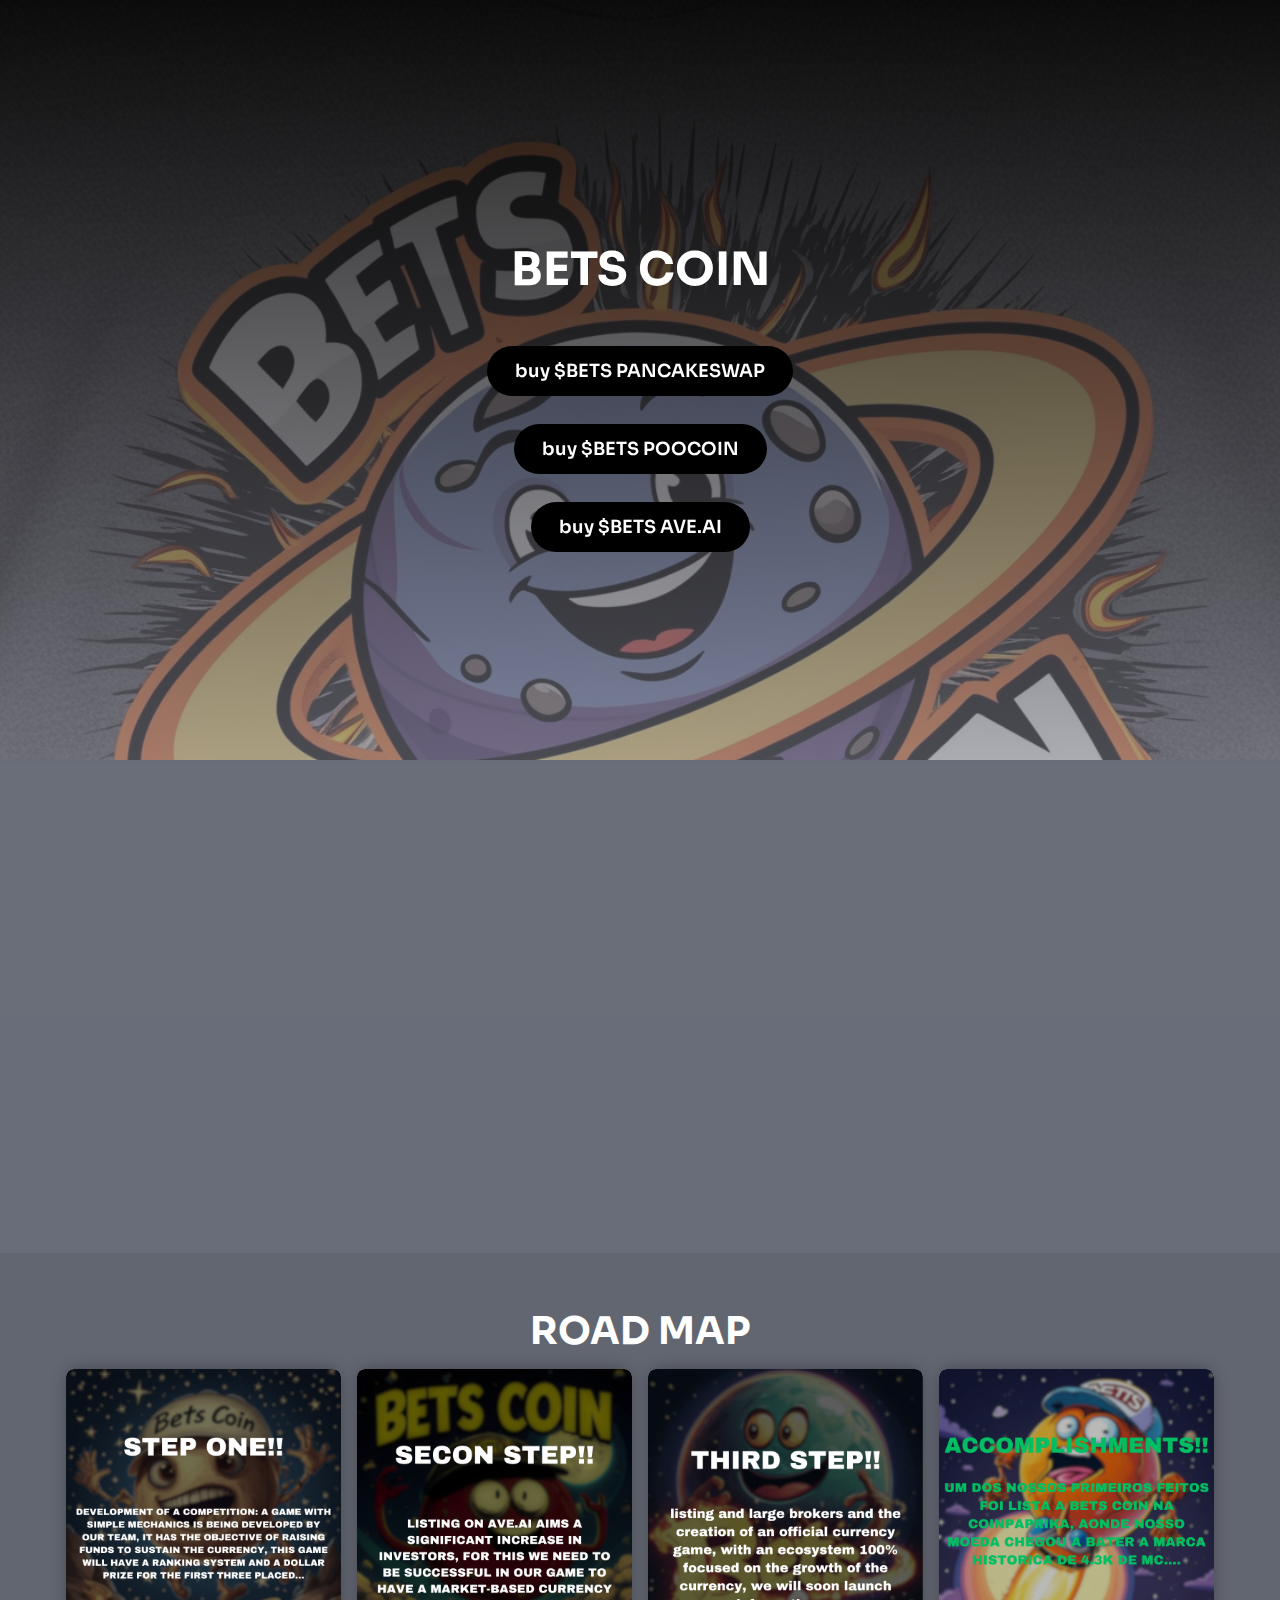
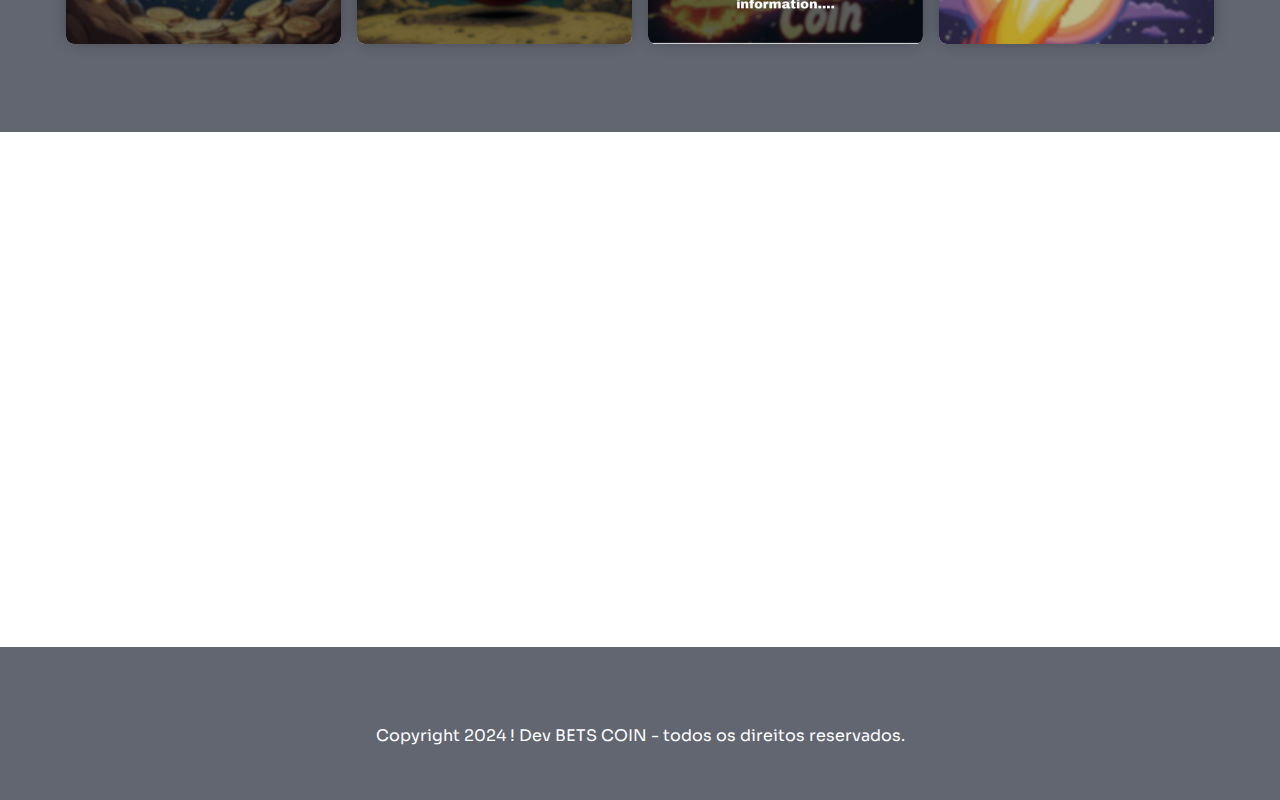
==== bets-coin-main/index.html @ 91074d97 "Add files via upload" ====
<!DOCTYPE html>
<html lang="en">
<head>
    <meta charset="UTF-8">
    <meta name="viewport" content="width=device-width, initial-scale=1.0">
    <link rel="preconnect" href="https://fonts.googleapis.com"/>
    <link href="https://unpkg.com/aos@2.3.1/dist/aos.css" rel="stylesheet">
<link rel="preconnect" href="https://fonts.gstatic.com" crossorigin/>
<link href="https://fonts.googleapis.com/css2?family=Sora:wght@100..800&display=swap" rel="stylesheet" >
<link rel="preconnect" href="https://fonts.googleapis.com">
<link rel="preconnect" href="https://fonts.gstatic.com" crossorigin>
<link href="https://fonts.googleapis.com/css2?family=Sora:wght@100..800&display=swap" rel="stylesheet"/>
<link rel="stylesheet" href="https://cdnjs.cloudflare.com/ajax/libs/font-awesome/6.0.0-beta3/css/all.min.css" integrity="sha512-Fo3rlrZj/k7ujTnHg4CGR2D7kSs0v4LLanw2qksYuRlEzO+tcaEPQogQ0KaoGN26/zrn20ImR1DfuLWnOo7aBA==" crossorigin="anonymous" referrerpolicy="no-referrer" />
<link rel="stylesheet" href="style.css"/>

    <title>BETS COIN</title>
    <script src="https://unpkg.com/aos@2.3.1/dist/aos.js"></script>
</head>
<body>
    <div class="bg-home">
        <header>
            <nav class="header-content container">
                <div class="header-icons"
                data-aos="fade-down">
                    <a href="https://t.me/betecoin70">
                        <i class="fa-brands fa-telegram fa-2x"></i>
                        <a href="#">
                            <i class=""></i>
                        </a>
                        <a href="https://x.com/betscoin366">
                            <i class="fa-brands fa-x fa-2x"></i>
                        </a>
                    </a>
                </div>

                <div class="header-logo"
                data-aos="fade-up" data-aos-delay="300">
                    
         </div>
           



            </nav>

            <main class="hero" data-aos="fade-down" data-aos-delay="400">
                <h1> BETS COIN</h1>
                <P></P>
                <a href="https://pancakeswap.finance/swap?outputCurrency=0xF294Fd832eDaE03Cf56ccDb09170A3c8CF8c4c04" class="botton-contato" target="_blank">
                    buy $BETS PANCAKESWAP
                </a>

                <a href="https://poocoin.app/tokens/0xf294fd832edae03cf56ccdb09170a3c8cf8c4c04" class="POOCOIN" target="_blank">buy $BETS POOCOIN</a>

                <a href="https://m.ave.ai/token/0xf294fd832edae03cf56ccdb09170a3c8cf8c4c04-bsc" class="AVE" target="_blank">buy $BETS AVE.AI
                </a>
                


            </main>
             </header>
              </div>
              <section class="sobre">
                <div class="container  sobre-content">
                    <div data-aos="fade-up" data-aos-delay="350">
                        <img src="/asstes/WhatsApp Image 2024-07-14 at 10.53.31.jpeg"
                        alt="imagem sobre o curso"/>
                    </div> 
                   
                    <div class="sobre-descriçao"
                    data-aos="zoom-in" data-aos-delay="350">
                
                        <h2>BETS COIN</h2>
                        <P>BETS Coin (BETS) is a cryptocurrency inspired by the traditional betting game. On the platform, players bet and interact in a gamified environment, using Bets Coin to participate in challenges and competitions based on the concept of the classic betting game. The goal is to combine the fun of the game with the possibilities of blockchain technology, creating an immersive and dynamic experience for all participants. </P>
                     <p></p>
                    </div>
      </div>
              </section>

              <section class="roteiro">

                <section class=" container  roteiro-content">
                    <h2>ROAD MAP</h2>

                    <div class="passos">
                    <div class="passo-1">
                        
                        <img src="/bets-coin-main/asstes/Inserir um título.png" alt="">
                    </div>
                    <div class="passo-1">
                        <img src="/bets-coin-main/asstes/Listing ave.ai.png" alt="">
                        
                    </div>
                    <div class="passo-1">
                        <img src="/bets-coin-main/asstes/ACCOMPLISHMENTS (2).png" alt="">
                        
                    </div>
                    <div class="passo-1">
                        <img src="/bets-coin-main/asstes/Inserir um título (1).png" alt="">
                        
                    </div>
                </div>

                </section>
                </section>


              

              <section class="serviços" > 
                <div class="serviços-content container"
                data-aos="zoom-in" data-aos-delay="250">
                    <h3>about token</h3>
                    <p></p>
                </div>
                <section class="haircuts"
                 >
                 <div class="container"></div>
                    <div class="haircut"

                    
                    data-aos="fade-up" data-aos-delay="150">
                       <h6> Name:  BETECOIN<br><br>symbol: BETS<br><br>supply: 150T<BR><BR>CA:0xF294Fd832eDaE03Cf56ccDb09170A3c8CF8c4c04<BR><BR> TAXES<BR><BR>BUY 0,000000%<BR><br>SELL 0,000000%

                       </h6>
                        
                        
                    </div>
                     
                    
            </section>
        </section>
               <section class="feedback">

               
                

              <footer class="footer">
                <Div class="footer-icons">
                    <a href="https://t.me/betecoin70">
                        <i class="fa-brands fa-telegram fa-2x"></i>
                        <a href="#">
                            <i class=""></i>
                        </a>
                        <a href="https://x.com/betscoin366⁩">
                            <i class="fa-brands fa-x fa-2x"></i>
                        </a>
                    </a>

                 </Div>
                






            <p>Copyright 2024  ! Dev BETS COIN - todos os direitos reservados.</p>
            </footer>
           






    
            <script src="scripty.js"></script>   
</body>
</html>
---- bets-coin-main/style.css ----
@charset "UTF-8";
* {
  margin: 0;
  padding: 0;
  box-sizing: border-box;
  outline: 0;
}

header {
  width: 100%;
}

.header-content {
  display: flex;
  width: flex;
  align-items: center;
  justify-content: space-between;
}

i {
  color: #FFF;
}

.header-icons {
  display: flex;
  gap: 14px;
}

.header-icons a:hover i {
  animation: translateY 0.9s infinite alternate;
  color: purple;
}

@keyframes translateY {
  from {
    transform: translateY(0) scale(1);
  }
  to {
    transform: translateY(-8px) scale(1.1);
  }
}
.header-botton {
  border: 1px solid #FFF;
  padding: 8px 24px;
  border-radius: 4px;
  color: #FFF;
  background-color: transparent;
  transition: 0.8s;
}

.header-botton:hover {
  border: 1px solid purple;
  background-color: purple;
}

.header-logo {
  width: flex;
  align-items: center;
  justify-content: center;
  margin-top: 40px;
}

@media screen and (max-width: 768px) {
  .header-content {
    width: 100%;
    flex-direction: column;
    align-items: center;
    justify-content: center;
  }
  .header-content i {
    margin-top: 54px;
    font-size: 34px;
  }
  .header-logo img {
    width: 180px;
    margin-top: 2px;
  }
  .header-botton {
    display: none;
  }
}
.container {
  max-width: 1440px;
  margin: 0 auto;
  padding: 0 8px;
}

.bg-home {
  position: relative;
}

.bg-home::before {
  content: "";
  display: block;
  position: absolute;
  background-image: linear-gradient(to bottom, rgba(1, 1, 0, 0.889), rgba(119, 120, 131, 0.6196078431)), url("/asstes/WhatsApp Image 2024-07-22 at 23.11.11.jpeg");
  left: 0;
  top: 0;
  width: 100%;
  height: 100%;
  z-index: -1;
  background-size: cover;
  background-repeat: no-repeat;
  background-position: 50% 0;
  opacity: 2.5;
}

.hero {
  color: #FFF;
  min-height: 80vh;
  display: flex;
  flex-direction: column;
  align-items: center;
  justify-content: center;
  padding: 14px;
}
.hero h1 {
  text-align: center;
  line-height: 150%;
  max-width: 940px;
  font-size: 46px;
}
.hero p {
  text-align: center;
  margin: 14px 0;
}

.botton-contato {
  padding: 14px 28px;
  color: white;
  background-color: black;
  font-size: 18px;
  border-radius: 150px;
  font-weight: 600;
  margin: 14px 0;
}

.POOCOIN {
  padding: 14px 28px;
  color: white;
  background-color: black;
  border-radius: 150px;
  font-size: 18px;
  font-weight: 600;
  margin: 14px 0;
}

.AVE {
  padding: 14px 28px;
  color: white;
  background-color: black;
  border-radius: 150px;
  font-size: 18px;
  font-weight: 600;
  margin: 14px 0;
}

.botton-contato:hover {
  animation: scaleBotton 0.8s alternate infinite;
}

@keyframes scaleBotton {
  from {
    transform: scale(1);
  }
  to {
    transform: scale(1.07);
  }
}
@media screen and (max-width: 768px) {
  .hero {
    min-height: 60vh;
  }
  .hero h1 {
    font-size: 34px;
    padding: 0 14px;
    width: 100%;
  }
  .hero p {
    font-size: 14px;
  }
}
@media screen and (max-width: 480px) {
  .hero h1 {
    font-size: 24px;
  }
}
.sobre {
  background-color: rgba(180, 180, 190, 0.568627451);
  overflow: hidden;
  color: #FFF;
}

.sobre-content {
  display: flex;
  align-items: center;
  justify-content: center;
  gap: 14px;
  padding: 34px 14px 64px 14px;
}
.sobre-content img {
  width: 50%;
  align-items: center;
  margin-left: 30px;
  border-radius: 50px;
  box-shadow: #06121e;
  margin-bottom: 80px;
}

.sobre-content div {
  flex: 1;
}

.sobre-descriçao h2 {
  align-items: center;
  font-size: 38px;
  margin-bottom: 24px;
  padding: auto;
}
.sobre-descriçao p {
  margin-bottom: 14px;
  line-height: 150%;
}

@media screen and (max-width: 768px) {
  .sobre-content {
    flex-direction: column;
    align-items: center;
  }
  .sobre-content img {
    margin-left: 100px;
  }
}
.roteiro {
  background-color: #626671;
  color: #222324;
  display: flex;
  flex-direction: column;
  align-items: center;
  justify-content: center;
  padding: 54px 14px;
}

.roteiro-content h2 {
  color: white;
  text-transform: uppercase;
  text-align: center;
  font-size: 38px;
  margin-bottom: 14px;
}

.passos {
  display: flex;
  justify-content: center;
  align-items: center;
  gap: 16px;
  padding: 0 44px 34px 44px;
}

.passo-1 {
  flex: 1;
  display: flex;
  flex-direction: column;
  background-color: #FFF;
  border-radius: 8px;
  box-shadow: 0px -1px 17px -4px rgba(0, 0, 0, 0.45);
  overflow: hidden;
}
.passo-1 img {
  width: 100%;
  max-width: 354px;
  transition: transform 0.2;
}

@media screen and (max-width: 768px) {
  .passos {
    flex-direction: column;
  }
  .passo-1 {
    max-width: 740px;
  }
}
.serviços {
  background-color: white;
  color: #222324;
  display: flex;
  flex-direction: column;
  align-items: center;
  justify-content: center;
  padding: 54px 14px;
}

.serviços-content h3 {
  padding: 5px;
  text-transform: uppercase;
}

.serviços-content p {
  line-height: 150%;
  margin-bottom: 14px;
  text-align: center;
  max-width: 780px;
}

.haircuts {
  width: 250px;
  height: 40vh;
  display: flex;
  justify-content: center;
  align-items: center;
  gap: 16px;
  padding: 0 44px 34px 44px;
}

.haircut {
  width: 300px;
  height: 100px;
  flex: 1;
  display: flex;
  flex-direction: column;
  border-radius: 0px;
  box-shadow: 0px -1px 17px -4px rgba(0, 0, 0, 0.45);
}
.haircut h6 {
  padding: 25px;
  word-spacing: 150px;
}

.haircut-info {
  width: 100%;
  display: flex;
  justify-content: space-between;
  padding: 14px;
  background-color: #FFF;
  z-index: 99;
}

.haircut-info button {
  color: #FFF;
  background-color: #56c850;
  padding: 4px 8px;
  border-radius: 4px;
  border: 0;
  cursor: default;
}

@media screen and (max-width: 768px) {
  .haircuts {
    flex-direction: column;
  }
  .haircut {
    max-width: 740px;
  }
}
.footer {
  background-color: #626671;
  display: flex;
  flex-direction: column;
  align-items: center;
  justify-content: center;
  padding: 54px 0;
  gap: 24px;
  color: #FFF;
}
.footer img {
  width: 200px;
}

.footer-icons {
  display: flex;
  gap: 8px;
  color: purple;
}

.btn-whats {
  position: fixed;
  bottom: 14px;
  right: 24px;
  z-index: 99;
}
.btn-whats img {
  max-width: 74px;
  transition: transform 0.4s;
}
.btn-whats img:hover {
  transform: scale(1.1);
}

.btn-whats .tooltip-text {
  visibility: hidden;
  position: absolute;
  width: 120px;
  top: 8px;
  left: -144px;
  padding: 4px;
  border-radius: 8px;
  text-align: center;
  background-color: #222324;
  color: #FFF;
  opacity: 0;
  transition: opacity 0.9s;
}

.btn-whats:hover .tooltip-text {
  visibility: visible;
  opacity: 1;
}

@media screen and (max-width: 768px) {
  .btn-whats img {
    max-width: 64px;
  }
}
.feedback .feedbacks {
  background-color: #06121e;
  color: #222324;
  display: flex;
  margin-left: 10px;
  flex-direction: column;
  align-items: center;
  justify-content: center;
  padding: 14px 5px;
}
.feedback .feedbacks img {
  width: 250px;
  border-radius: 22px;
  box-shadow: 0px -1px 80px -4px rgba(0, 0, 0, 0.45);
}
.feedback .feedbacks h2 {
  color: #FFF;
  text-transform: uppercase;
  font-size: 38px;
}
@media screen and (max-width: 768px) {
  .feedback .feedbacks {
    flex-direction: column;
  }
  .feedback h2 {
    width: -200px;
  }
}

.footer {
  overflow-x: hidden;
}

button {
  font-family: 100%;
  cursor: pointer;
}

svg {
  width: 100%;
}

img {
  width: 100%;
}

a {
  cursor: pointer;
  text-decoration: none;
}

header {
  width: 100%;
}

.header-content {
  display: flex;
  align-items: center;
  justify-content: space-between;
}

i {
  color: #FFF;
}

.header-icons {
  display: flex;
  gap: 14px;
}

.header-icons a:hover i {
  animation: translateY 0.8s infinite alternate;
  color: #d34040;
}

@keyframes translateY {
  from {
    transform: translateY(0) scale(1);
  }
  to {
    transform: translateY(-8px) scale(1.1);
  }
}
.header-button {
  border: 1px solid #FFF;
  padding: 8px 24px;
  border-radius: 4px;
  color: #FFF;
  background-color: transparent;
}

.header-button :hover {
  border: 1px solid #d34040;
  background-color: #d34040;
}

body {
  font-family: "sora", sans-serif;
  width: 100%;
  height: 100vh;
  position: relative;
  background-color: #06121e;
}

body {
  overflow-x: hidden;
}/*# sourceMappingURL=style.css.map */
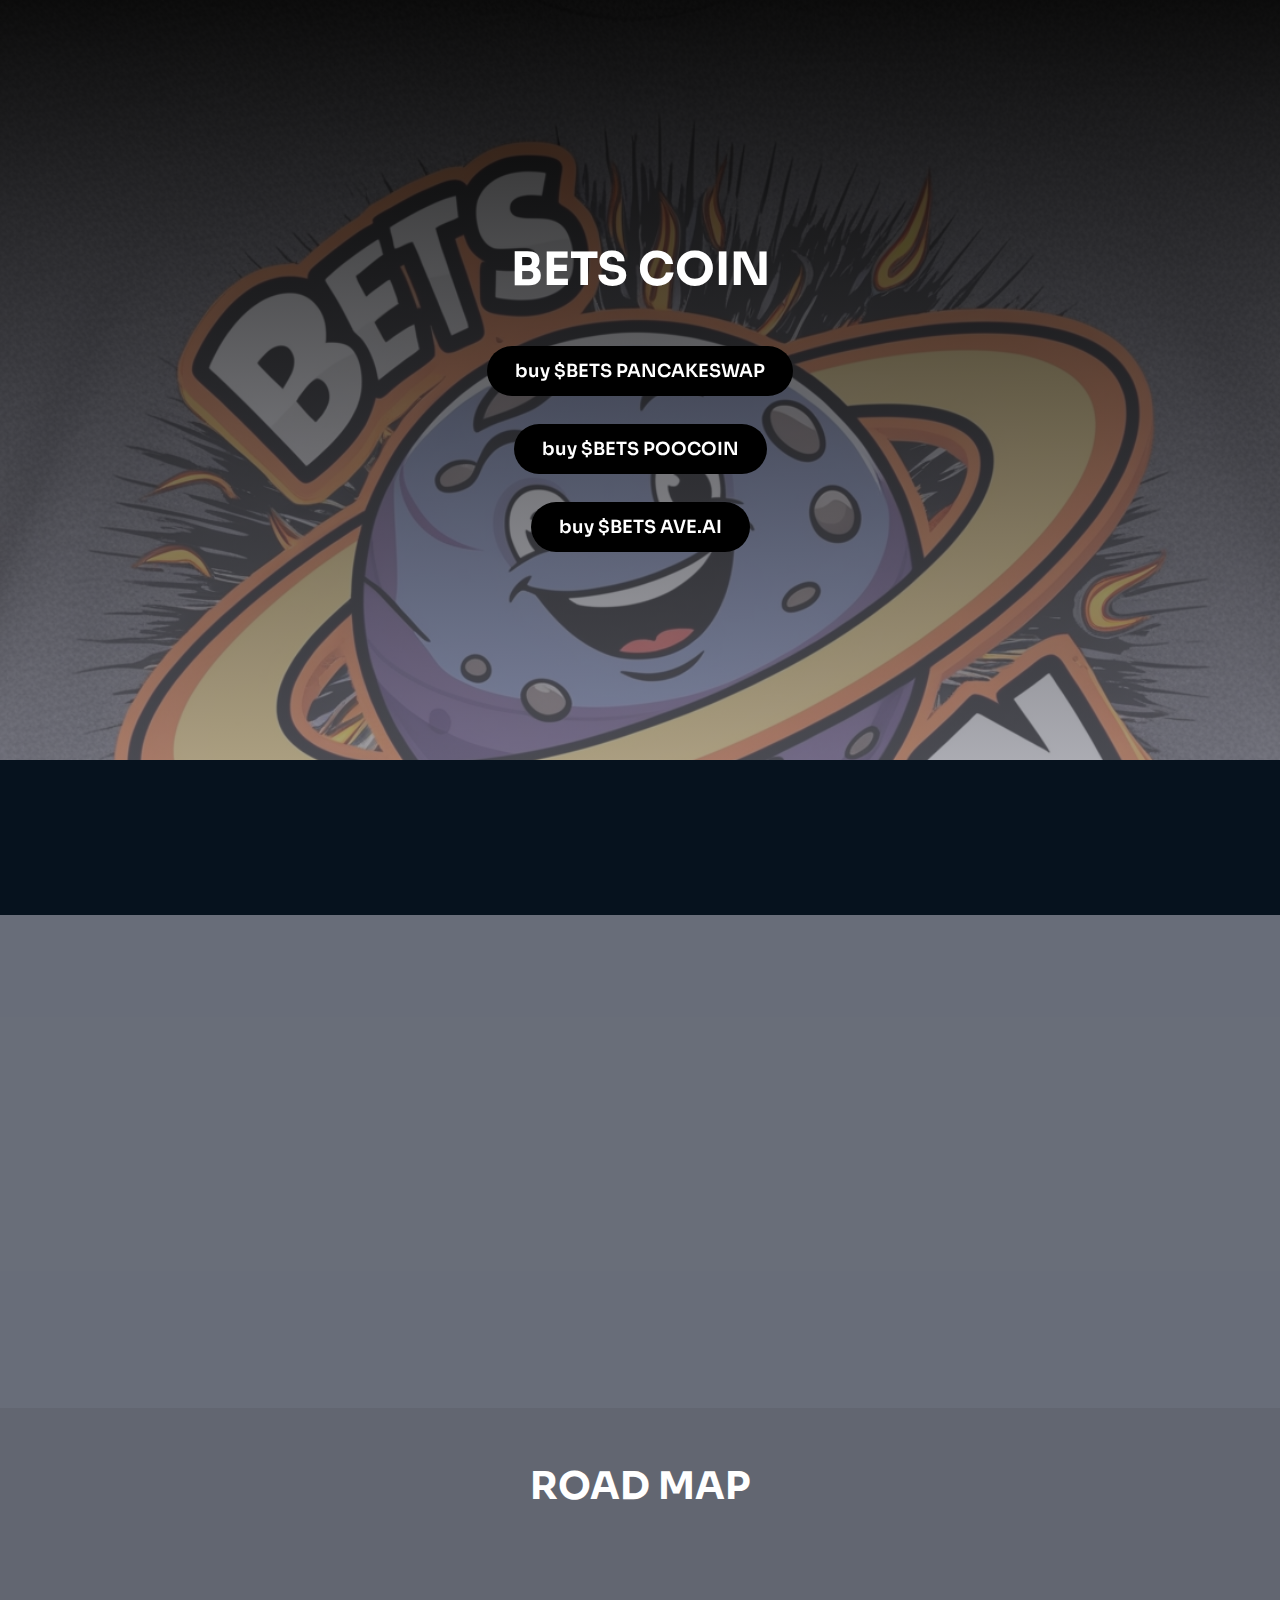
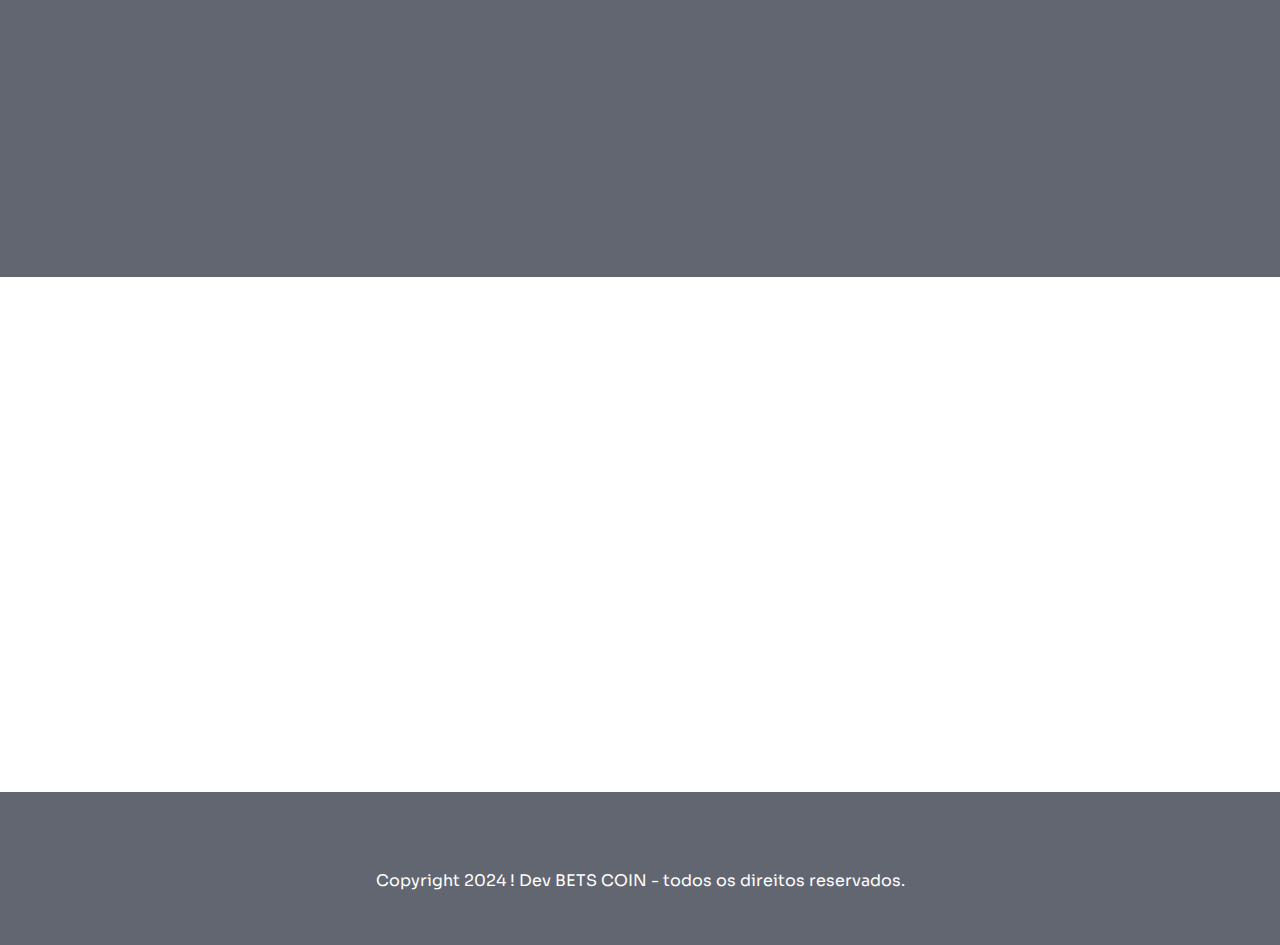
==== commit a5ede5b9: "Update index.html" ====
--- a/bets-coin-main/index.html
+++ b/bets-coin-main/index.html
@@ -60,6 +60,9 @@
             </main>
              </header>
               </div>
+              <section class="grafico">
+                <iframe data-aos="fade-down" data-aos-delay="400" class="grafico2" src="https://www.geckoterminal.com/bsc/pools/0x2becb6e633caeb9396d80cb107a760850333512d?utm_source=coingecko&utm_medium=referral&utm_campaign=searchresults" frameborder="0"></iframe>
+              </section>
               <section class="sobre">
                 <div class="container  sobre-content">
                     <div data-aos="fade-up" data-aos-delay="350">
@@ -83,20 +86,20 @@
                     <h2>ROAD MAP</h2>
 
                     <div class="passos">
-                    <div class="passo-1">
-                        
+                    <div data-aos="fade-up" data-aos-delay="350" class="passo-1">
+                       
                         <img src="/bets-coin-main/asstes/Inserir um título.png" alt="">
                     </div>
-                    <div class="passo-1">
+                    <div data-aos="fade-up" data-aos-delay="350"class="passo-1">
                         <img src="/bets-coin-main/asstes/Listing ave.ai.png" alt="">
                         
                     </div>
-                    <div class="passo-1">
+                    <div data-aos="fade-up" data-aos-delay="350" class="passo-1">
                         <img src="/bets-coin-main/asstes/ACCOMPLISHMENTS (2).png" alt="">
                         
                     </div>
-                    <div class="passo-1">
-                        <img src="/bets-coin-main/asstes/Inserir um título (1).png" alt="">
+                    <div data-aos="fade-up" data-aos-delay="350" class="passo-1">
+                        <img src="/bets-coin-main/asstes/coco.png" alt="">
                         
                     </div>
                 </div>
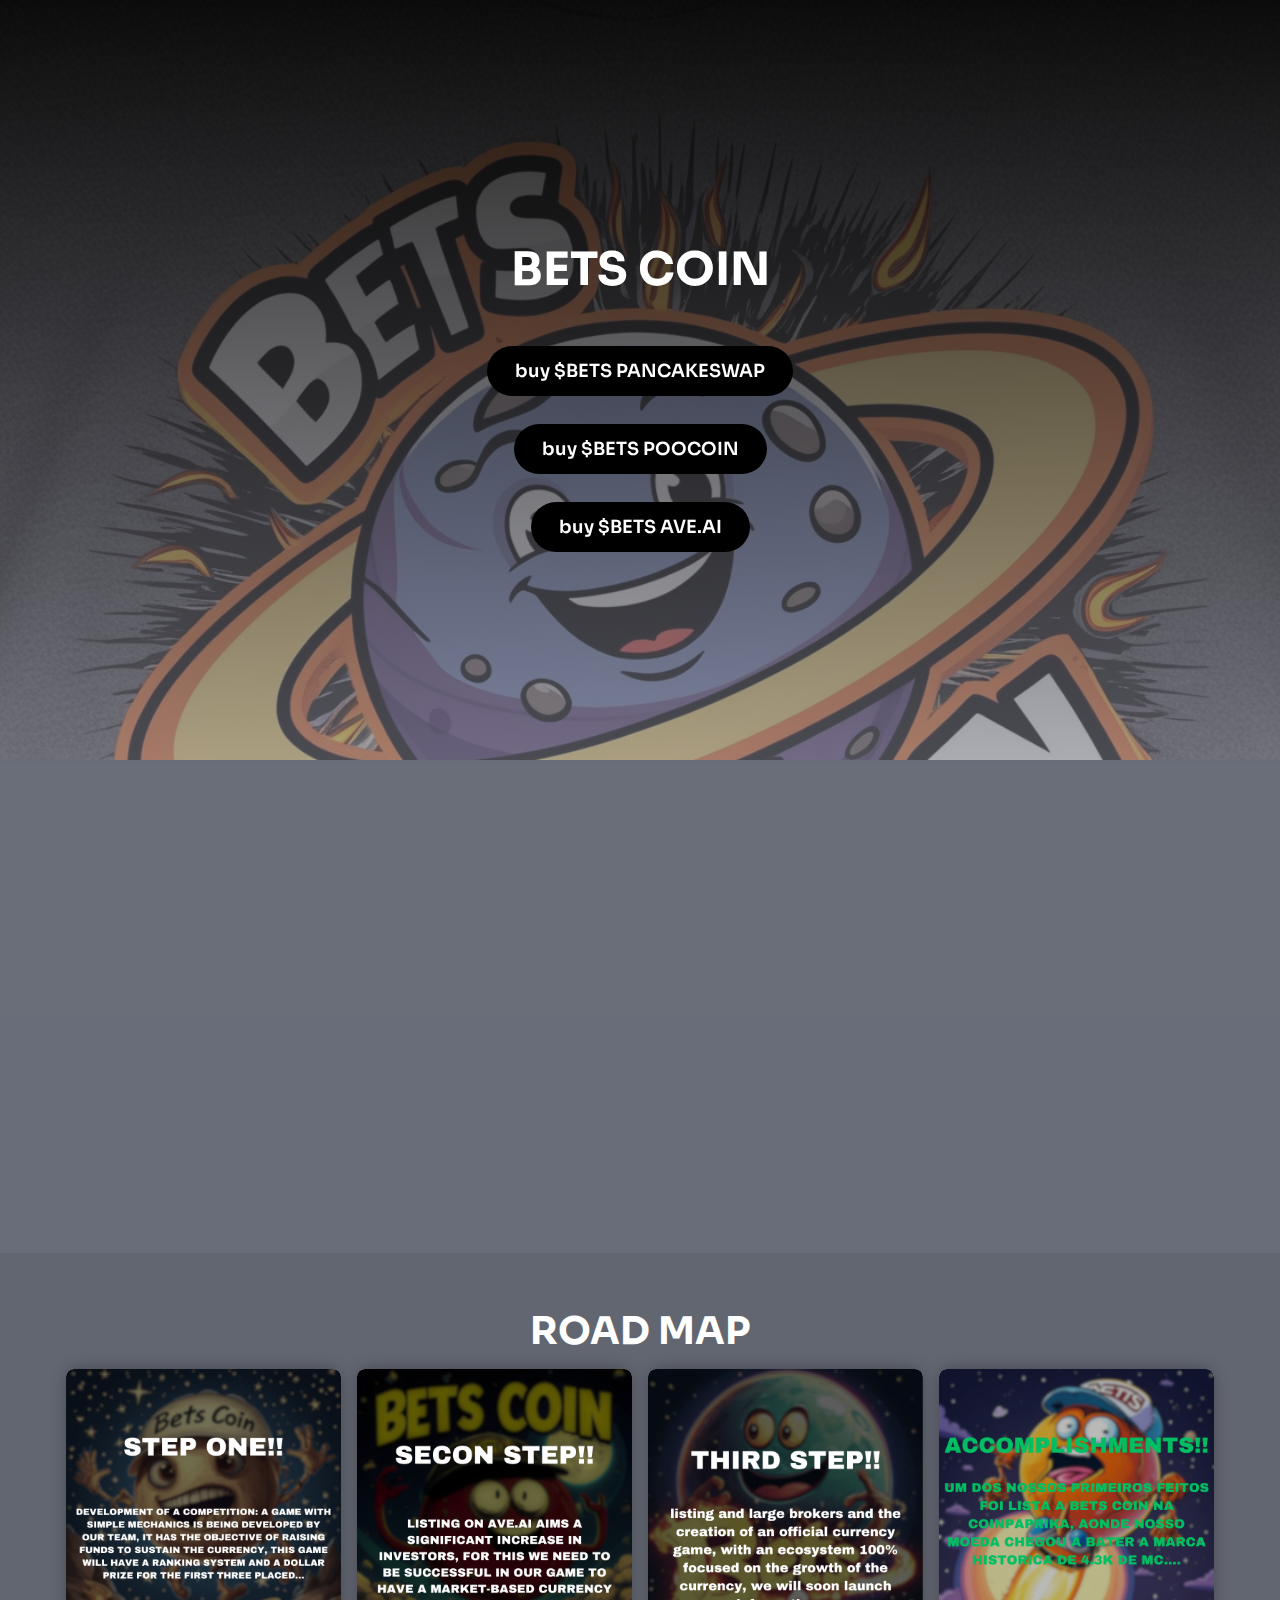
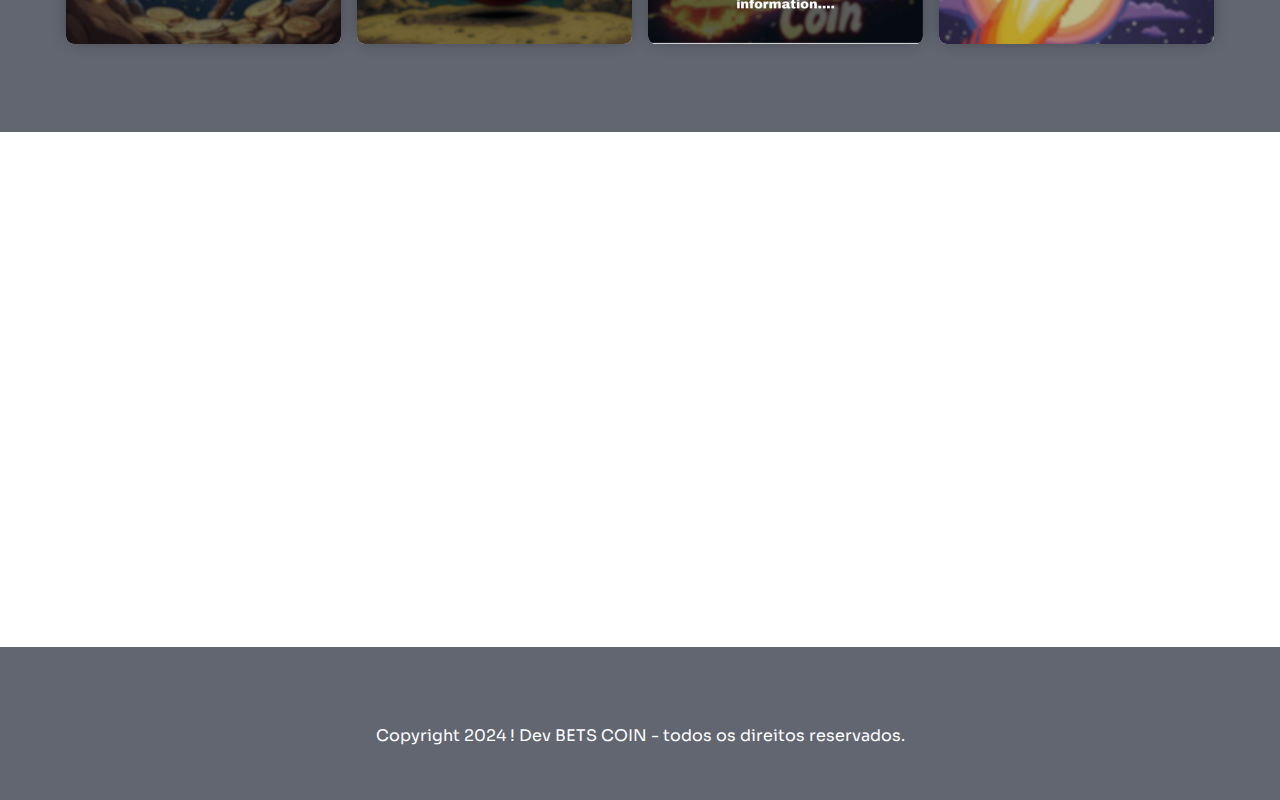
==== commit d21c818a: "Add files via upload" ====
--- a/bets-coin-main/index.html
+++ b/bets-coin-main/index.html
@@ -60,9 +60,6 @@
             </main>
              </header>
               </div>
-              <section class="grafico">
-                <iframe data-aos="fade-down" data-aos-delay="400" class="grafico2" src="https://www.geckoterminal.com/bsc/pools/0x2becb6e633caeb9396d80cb107a760850333512d?utm_source=coingecko&utm_medium=referral&utm_campaign=searchresults" frameborder="0"></iframe>
-              </section>
               <section class="sobre">
                 <div class="container  sobre-content">
                     <div data-aos="fade-up" data-aos-delay="350">
@@ -86,20 +83,20 @@
                     <h2>ROAD MAP</h2>
 
                     <div class="passos">
-                    <div data-aos="fade-up" data-aos-delay="350" class="passo-1">
-                       
+                    <div class="passo-1">
+                        
                         <img src="/bets-coin-main/asstes/Inserir um título.png" alt="">
                     </div>
-                    <div data-aos="fade-up" data-aos-delay="350"class="passo-1">
+                    <div class="passo-1">
                         <img src="/bets-coin-main/asstes/Listing ave.ai.png" alt="">
                         
                     </div>
-                    <div data-aos="fade-up" data-aos-delay="350" class="passo-1">
+                    <div class="passo-1">
                         <img src="/bets-coin-main/asstes/ACCOMPLISHMENTS (2).png" alt="">
                         
                     </div>
-                    <div data-aos="fade-up" data-aos-delay="350" class="passo-1">
-                        <img src="/bets-coin-main/asstes/coco.png" alt="">
+                    <div class="passo-1">
+                        <img src="/bets-coin-main/asstes/Inserir um título (1).png" alt="">
                         
                     </div>
                 </div>
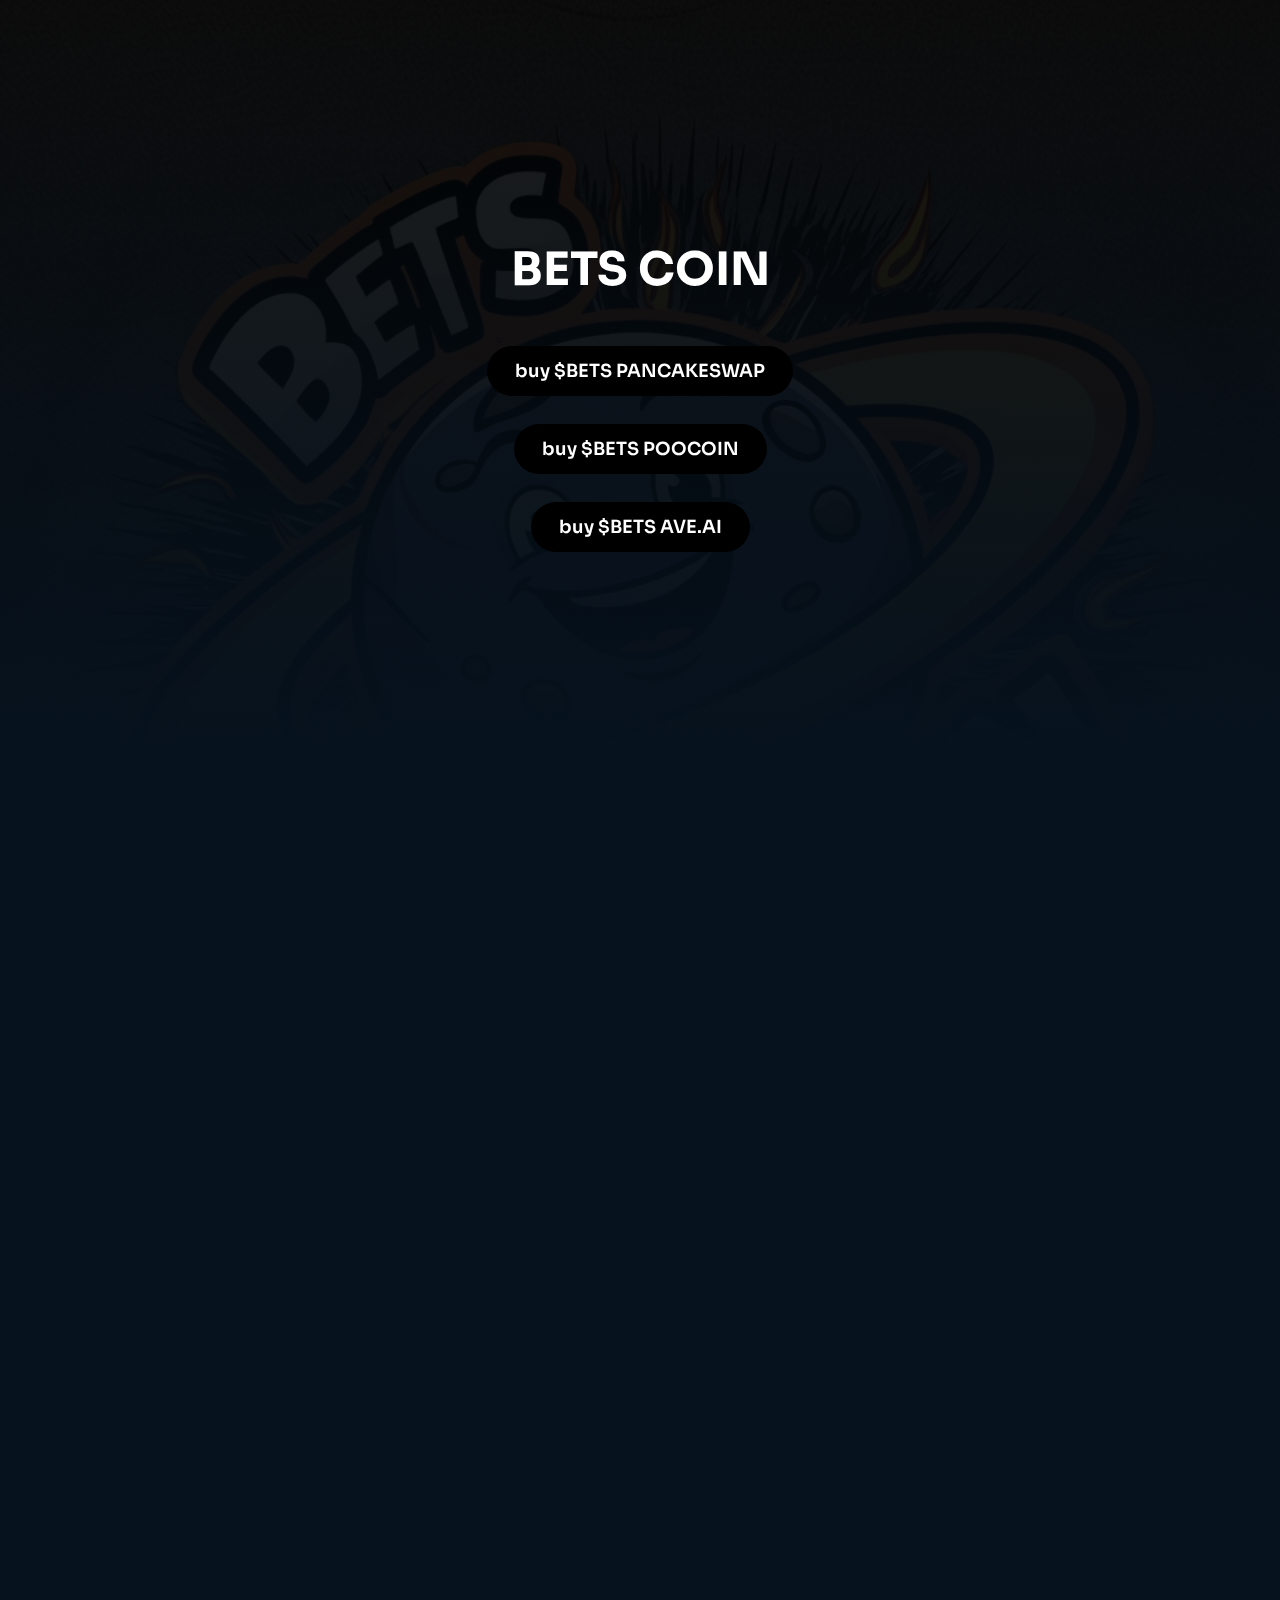
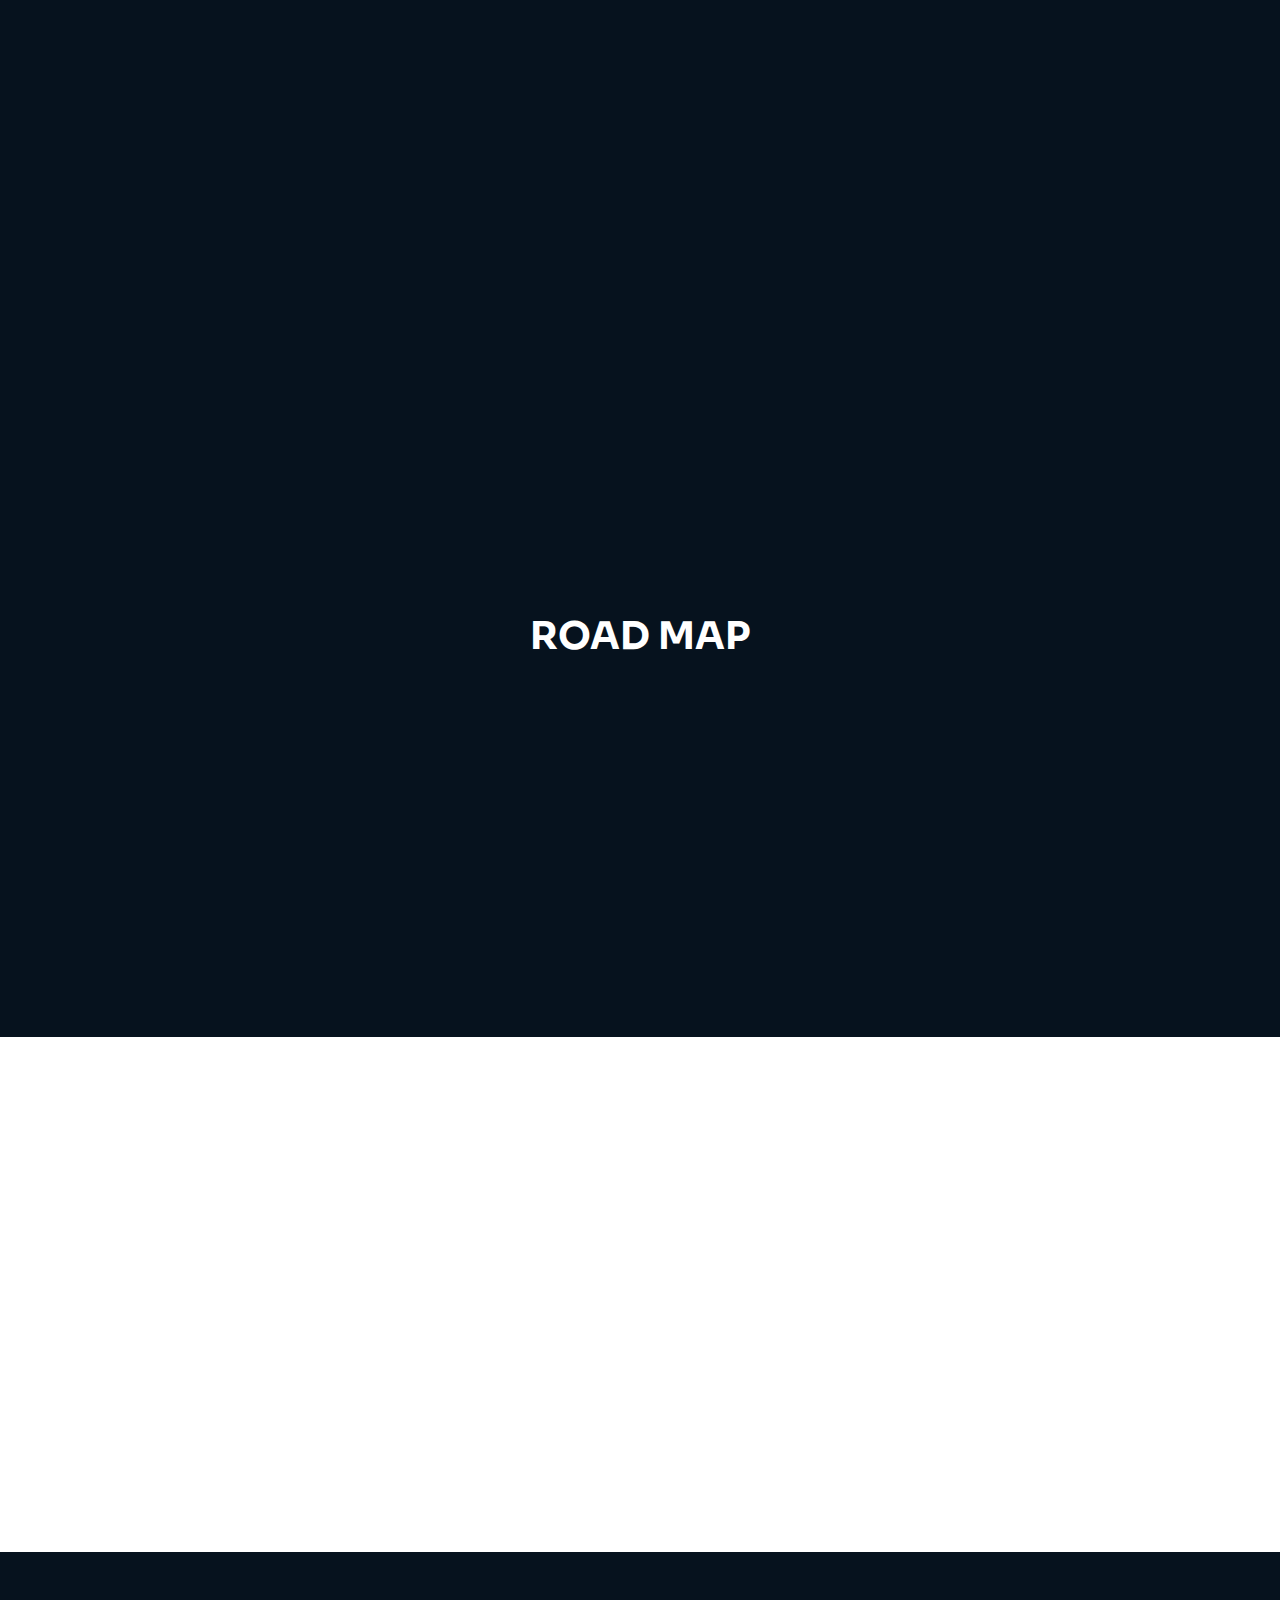
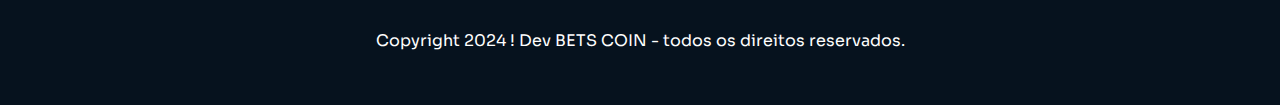
==== commit 73133972: "Add files via upload" ====
--- a/bets-coin-main/index.html
+++ b/bets-coin-main/index.html
@@ -60,6 +60,9 @@
             </main>
              </header>
               </div>
+              <section class="grafico">
+                <iframe data-aos="fade-down" data-aos-delay="400" class="grafico2" src="https://www.geckoterminal.com/bsc/pools/0x2becb6e633caeb9396d80cb107a760850333512d?utm_source=coingecko&utm_medium=referral&utm_campaign=searchresults" frameborder="0"></iframe>
+              </section>
               <section class="sobre">
                 <div class="container  sobre-content">
                     <div data-aos="fade-up" data-aos-delay="350">
@@ -83,20 +86,20 @@
                     <h2>ROAD MAP</h2>
 
                     <div class="passos">
-                    <div class="passo-1">
-                        
+                    <div data-aos="fade-up" data-aos-delay="350" class="passo-1">
+                       
                         <img src="/bets-coin-main/asstes/Inserir um título.png" alt="">
                     </div>
-                    <div class="passo-1">
+                    <div data-aos="fade-up" data-aos-delay="350"class="passo-1">
                         <img src="/bets-coin-main/asstes/Listing ave.ai.png" alt="">
                         
                     </div>
-                    <div class="passo-1">
+                    <div data-aos="fade-up" data-aos-delay="350" class="passo-1">
                         <img src="/bets-coin-main/asstes/ACCOMPLISHMENTS (2).png" alt="">
                         
                     </div>
-                    <div class="passo-1">
-                        <img src="/bets-coin-main/asstes/Inserir um título (1).png" alt="">
+                    <div data-aos="fade-up" data-aos-delay="350" class="passo-1">
+                        <img src="/bets-coin-main/asstes/coco.png" alt="">
                         
                     </div>
                 </div>
--- a/bets-coin-main/style.css
+++ b/bets-coin-main/style.css
@@ -93,7 +93,7 @@
   content: "";
   display: block;
   position: absolute;
-  background-image: linear-gradient(to bottom, rgba(1, 1, 0, 0.889), rgba(119, 120, 131, 0.6196078431)), url("/asstes/WhatsApp Image 2024-07-22 at 23.11.11.jpeg");
+  background-image: linear-gradient(to bottom, rgba(1, 1, 0, 0.889), #06121e), url("/asstes/WhatsApp Image 2024-07-22 at 23.11.11.jpeg");
   left: 0;
   top: 0;
   width: 100%;
@@ -185,8 +185,23 @@
     font-size: 24px;
   }
 }
+.grafico2 {
+  width: 100%;
+  height: 100vh;
+  border: 150px;
+  padding: 105px;
+}
+
+@media screen and (max-width: 768px) {
+  .grafico2 {
+    width: 100%;
+    align-items: center;
+    height: 70vh;
+    padding: 0;
+  }
+}
 .sobre {
-  background-color: rgba(180, 180, 190, 0.568627451);
+  background-color: #06121e;
   overflow: hidden;
   color: #FFF;
 }
@@ -232,7 +247,7 @@
   }
 }
 .roteiro {
-  background-color: #626671;
+  background-color: #06121e;
   color: #222324;
   display: flex;
   flex-direction: column;
@@ -353,7 +368,7 @@
   }
 }
 .footer {
-  background-color: #626671;
+  background-color: #06121e;
   display: flex;
   flex-direction: column;
   align-items: center;
